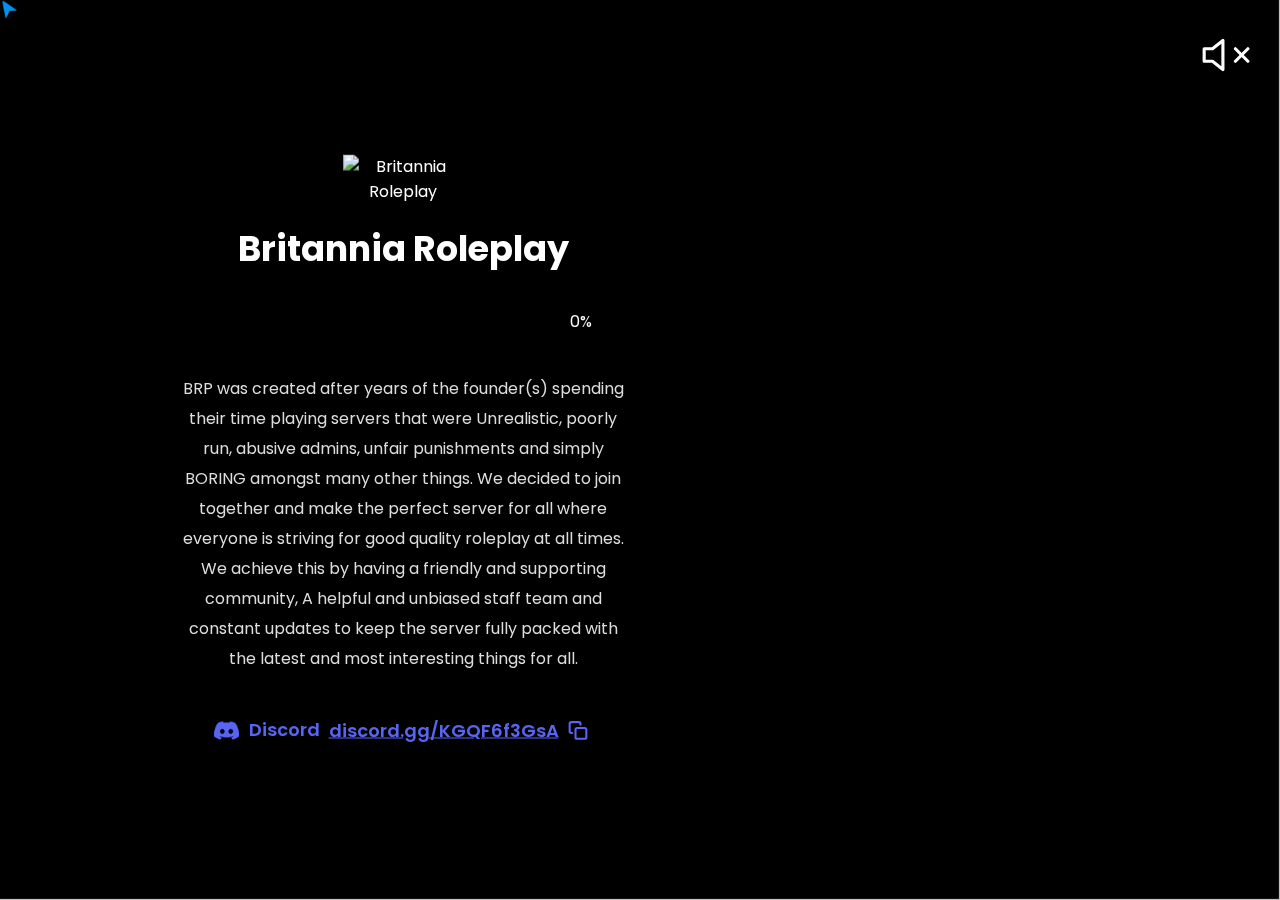
==== index.html @ d9e7c422 "gg" ====
<!DOCTYPE html>
<html lang="en">
  <head>
    <meta charset="UTF-8" />
    <meta http-equiv="X-UA-Compatible" content="IE=edge" />
    <meta name="viewport" content="width=device-width, initial-scale=1.0" />
    <title>Britannia Roleplay</title>
    <link rel="stylesheet" href="assets/css/style.css" />
  </head>
  <body class="brp-background">
    <img src="assets/img/cursor.png" class="brp-cursor" />
    <img src="assets/img/volume-x.svg" class="brp-audio-icon" onclick="muteAudio()" />

    <audio class="brp-music" loop autoplay>
      <source src="assets/audio/rule-britannia.mp3" type="audio/mp3" />
    </audio>

    <div class="brp-slideshow">
      <img src="assets/img/ss-image-1.jpg" />
      <img src="assets/img/ss-image-2.jpg" />
      <img src="assets/img/ss-image-3.jpg" />
      <img src="assets/img/ss-image-4.jpg" />
      <img src="assets/img/ss-image-5.jpg" />
    </div>

    <div class="brp-overlay">
      <img src="assets/img/brp-logo.png" alt="Britannia Roleplay" class="brp-logo" />

      <h1 class="brp-header">Britannia Roleplay</h1>

      <div class="brp-loading">
        <div class="loading-bar">
          <div class="loading-bar-inner"></div>
        </div>
        <div class="loading-amount">0%</div>
      </div>

      <p class="brp-desc">
        BRP was created after years of the founder(s) spending their time playing servers that were
        Unrealistic, poorly run, abusive admins, unfair punishments and simply BORING amongst many
        other things. We decided to join together and make the perfect server for all where everyone
        is striving for good quality roleplay at all times. We achieve this by having a friendly and
        supporting community, A helpful and unbiased staff team and constant updates to keep the
        server fully packed with the latest and most interesting things for all.
      </p>

      <div class="brp-discord">
        <img src="assets/img/discord.png" alt="Discord" /><span>Discord</span>
        <a href="https://discord.gg/KGQF6f3GsA">discord.gg/KGQF6f3GsA</a>

        <div class="brp-tooltip">
          <img
            src="assets/img/copy.svg"
            alt="Copy link"
            class="copy-discord-link"
            onClick="copyDiscordLink()"
          />
          <span class="brp-tooltip-text">Copy discord Link</span>
        </div>
      </div>
    </div>

    <script src="assets/js/main.js" defer></script>
  </body>
</html>
---- assets/css/style.css ----
@import url("https://fonts.googleapis.com/css2?family=Poppins:wght@300;400;500&display=swap");

* {
  margin: 0;
  padding: 0;
  list-style: none;
  box-sizing: border-box;
}

body.brp-background {
  font-family: "Poppins", sans-serif;
  position: absolute;
  width: 100vw;
  height: 100vh;
  background: black;
}

/* Tooltip container */
.brp-tooltip {
  position: relative;
  display: inline-block;
}

/* Tooltip text */
.brp-tooltip .brp-tooltip-text {
  visibility: hidden;
  width: 150px;
  background-color: black;
  color: #fff;
  text-align: center;
  padding: 5px 0;
  border-radius: 6px;
  position: absolute;
  z-index: 1;
  font-size: 14px;
  font-weight: 400;
}

.brp-tooltip:hover .brp-tooltip-text {
  visibility: visible;
}

.brp-cursor {
  position: fixed;
  width: 1.5vw;
  z-index: 99999999999;
  pointer-events: none;
  user-select: none;
}

.brp-slideshow {
  position: absolute;
  top: 0;
  left: 0;
  width: 100vw;
  height: 100vh;
  overflow: hidden;
}

.brp-slideshow img {
  position: absolute;
  width: 100vw;
  height: 100vh;
  object-fit: cover;
  opacity: 0;
  -webkit-transition-property: opacity, -webkit-transform;
  -webkit-transition-duration: 3s, 10s;
  -moz-transition-property: opacity, -moz-transform;
  -moz-transition-duration: 3s, 10s;
  -ms-transition-property: opacity, -ms-transform;
  -ms-transition-duration: 3s, 10s;
  -o-transition-property: opacity, -o-transform;
  -o-transition-duration: 3s, 10s;
  transition-property: opacity, transform;
  transition-duration: 3s, 10s;
}

.brp-slideshow img {
  -webkit-transform-origin: bottom left;
  -moz-transform-origin: bottom left;
  -ms-transform-origin: bottom left;
  -o-transform-origin: bottom left;
  transform-origin: bottom left;
}

.brp-slideshow :nth-child(2n + 1) {
  -webkit-transform-origin: top right;
  -moz-transform-origin: top right;
  -ms-transform-origin: top right;
  -o-transform-origin: top right;
  transform-origin: top right;
}

.brp-slideshow :nth-child(3n + 1) {
  -webkit-transform-origin: top left;
  -moz-transform-origin: top left;
  -ms-transform-origin: top left;
  -o-transform-origin: top left;
  transform-origin: top left;
}

.brp-slideshow :nth-child(4n + 1) {
  -webkit-transform-origin: bottom right;
  -moz-transform-origin: bottom right;
  -ms-transform-origin: bottom right;
  -o-transform-origin: bottom right;
  transform-origin: bottom right;
}

.brp-slideshow .fx:first-child + img ~ img {
  z-index: -1;
}

.brp-slideshow .fx {
  opacity: 1;
  -webkit-transform: scale(1.1);
  -moz-transform: scale(1.1);
  -ms-transform: scale(1.1);
  -o-transform: scale(1.1);
  transform: scale(1.1);
}

.brp-overlay {
  position: absolute;
  top: 50%;
  left: 10%;
  transform: translateY(-50%);
  z-index: 9999;
  background: rgba(0, 0, 0, 0.6);
  backdrop-filter: blur(8px);
  width: 100%;
  max-width: 550px;
  border-radius: 10px;
  padding: 50px;
  display: flex;
  align-items: center;
  flex-direction: column;
  color: white;
  text-align: center;
}

.brp-logo {
  width: 120px;
  margin-bottom: 25px;
}

.brp-header {
  font-size: 35px;
  line-height: 40px;
}

.brp-desc {
  font-size: 16px;
  line-height: 30px;
  text-align: center;
  color: #ddd;
}

.brp-discord {
  font-size: 18px;
  line-height: 30px;
  margin-top: 40px;
  font-weight: 600;
}

.brp-discord img {
  vertical-align: middle;
  width: 25px;
  margin-right: 5px;
}

.brp-discord span,
.brp-discord a {
  vertical-align: middle;
  color: #5865f2;
}

.brp-discord span {
  margin: 0 5px;
}

.brp-discord .copy-discord-link {
  width: 20px;
  height: 20px;
  margin-left: 5px;
}

.brp-loading {
  width: 90%;
  display: flex;
  align-items: center;
  margin: 40px 0;
}

.brp-loading .loading-bar {
  width: 100%;
  height: 20px;
  background: rgba(0, 0, 0, 0.4);
  border-radius: 15px;
  margin-right: 25px;
  padding: 4px;
}

.brp-loading .loading-bar-inner {
  transition: 0.2s ease-in-out;
  width: 0%;
  height: 12px;
  border-radius: 10px;
  background: white;
}

.brp-loading .loading-amount {
  width: 60px;
  text-align: center;
}

.brp-audio-icon {
  width: 50px;
  height: 50px;
  position: absolute;
  top: 30px;
  right: 30px;
  z-index: 99999;
}
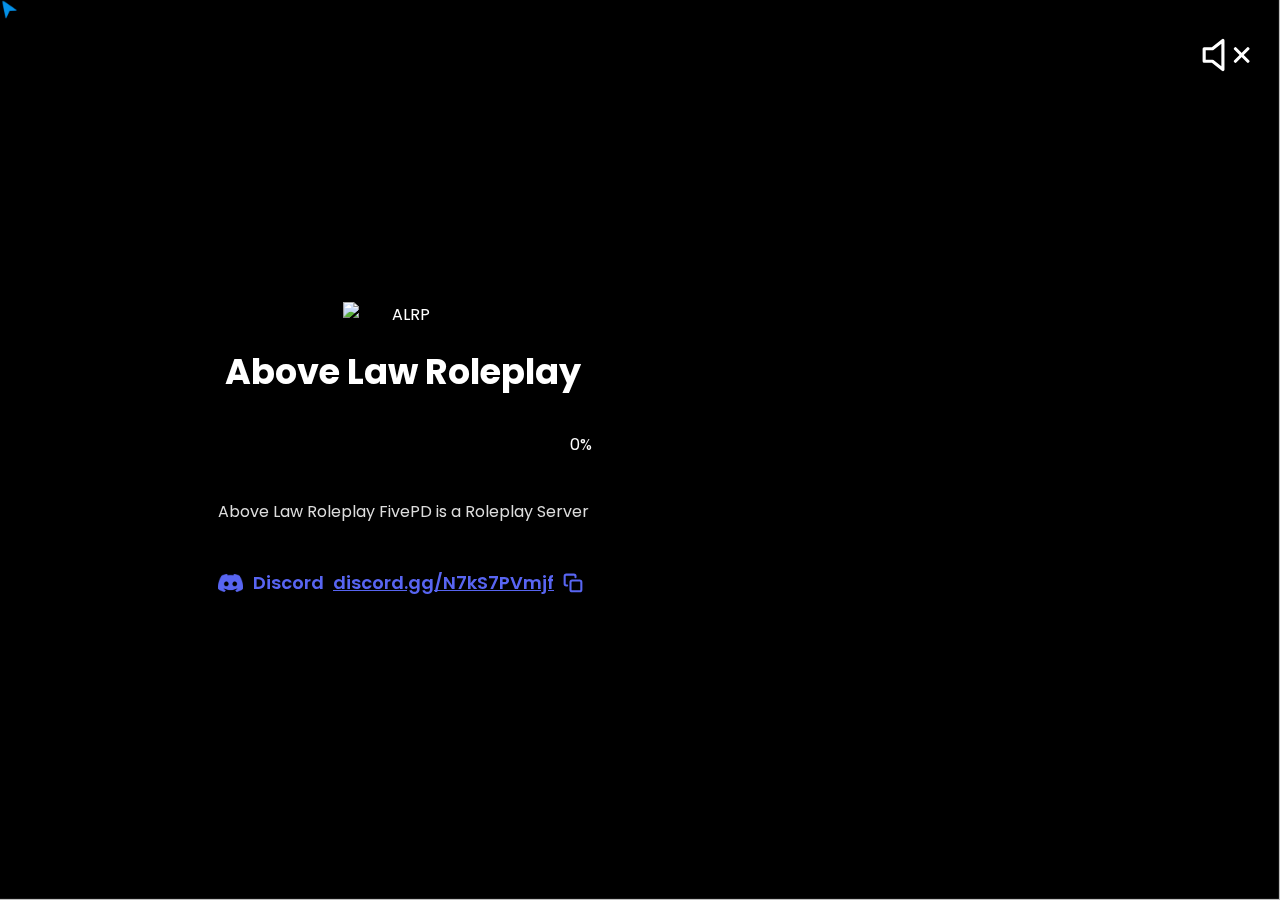
==== commit 6a612d89: "ser" ====
--- a/index.html
+++ b/index.html
@@ -16,17 +16,17 @@
     </audio>
 
     <div class="brp-slideshow">
-      <img src="assets/img/ss-image-1.jpg" />
-      <img src="assets/img/ss-image-2.jpg" />
-      <img src="assets/img/ss-image-3.jpg" />
-      <img src="assets/img/ss-image-4.jpg" />
-      <img src="assets/img/ss-image-5.jpg" />
+      <img src="https://cdn.discordapp.com/attachments/1120978017850765351/1123664249147891742/Screenshot_2023-06-28_131950.png" />
+      <img src="https://cdn.discordapp.com/attachments/1120751612177158165/1125621427744280656/small.444227487_DesktopScreenshot2023_06.26-22_19_40_70.png.06230671def04857826874a69f84a78c.png" />
+      <img src="https://cdn.discordapp.com/attachments/1120751612177158165/1125621428113395712/large.20230421143451_1.jpg.3ad88192863c6fc36502d6c101953cad.jpg" />
+      <img src="https://cdn.discordapp.com/attachments/1120751612177158165/1125621428427964497/large.603985447_FiveM1_19_20212_20_16PM.png.3265e93b78c082fbccc407af84fbc187.png" />
+      <img src="https://cdn.discordapp.com/attachments/1120751612177158165/1125621429031931965/large.350189647_FiveM1_19_20212_16_19PM.png.c7db0d025a27be487163c759b86f2d72.png" />
     </div>
 
     <div class="brp-overlay">
-      <img src="assets/img/brp-logo.png" alt="Britannia Roleplay" class="brp-logo" />
+      <img src="assets/img/brp-logo.png" alt="ALRP" class="brp-logo" />
 
-      <h1 class="brp-header">Britannia Roleplay</h1>
+      <h1 class="brp-header">Above Law Roleplay</h1>
 
       <div class="brp-loading">
         <div class="loading-bar">
@@ -36,17 +36,12 @@
       </div>
 
       <p class="brp-desc">
-        BRP was created after years of the founder(s) spending their time playing servers that were
-        Unrealistic, poorly run, abusive admins, unfair punishments and simply BORING amongst many
-        other things. We decided to join together and make the perfect server for all where everyone
-        is striving for good quality roleplay at all times. We achieve this by having a friendly and
-        supporting community, A helpful and unbiased staff team and constant updates to keep the
-        server fully packed with the latest and most interesting things for all.
+        Above Law Roleplay FivePD is a Roleplay Server
       </p>
 
       <div class="brp-discord">
         <img src="assets/img/discord.png" alt="Discord" /><span>Discord</span>
-        <a href="https://discord.gg/KGQF6f3GsA">discord.gg/KGQF6f3GsA</a>
+        <a href="https://discord.gg/N7kS7PVmjf">discord.gg/N7kS7PVmjf</a>
 
         <div class="brp-tooltip">
           <img
